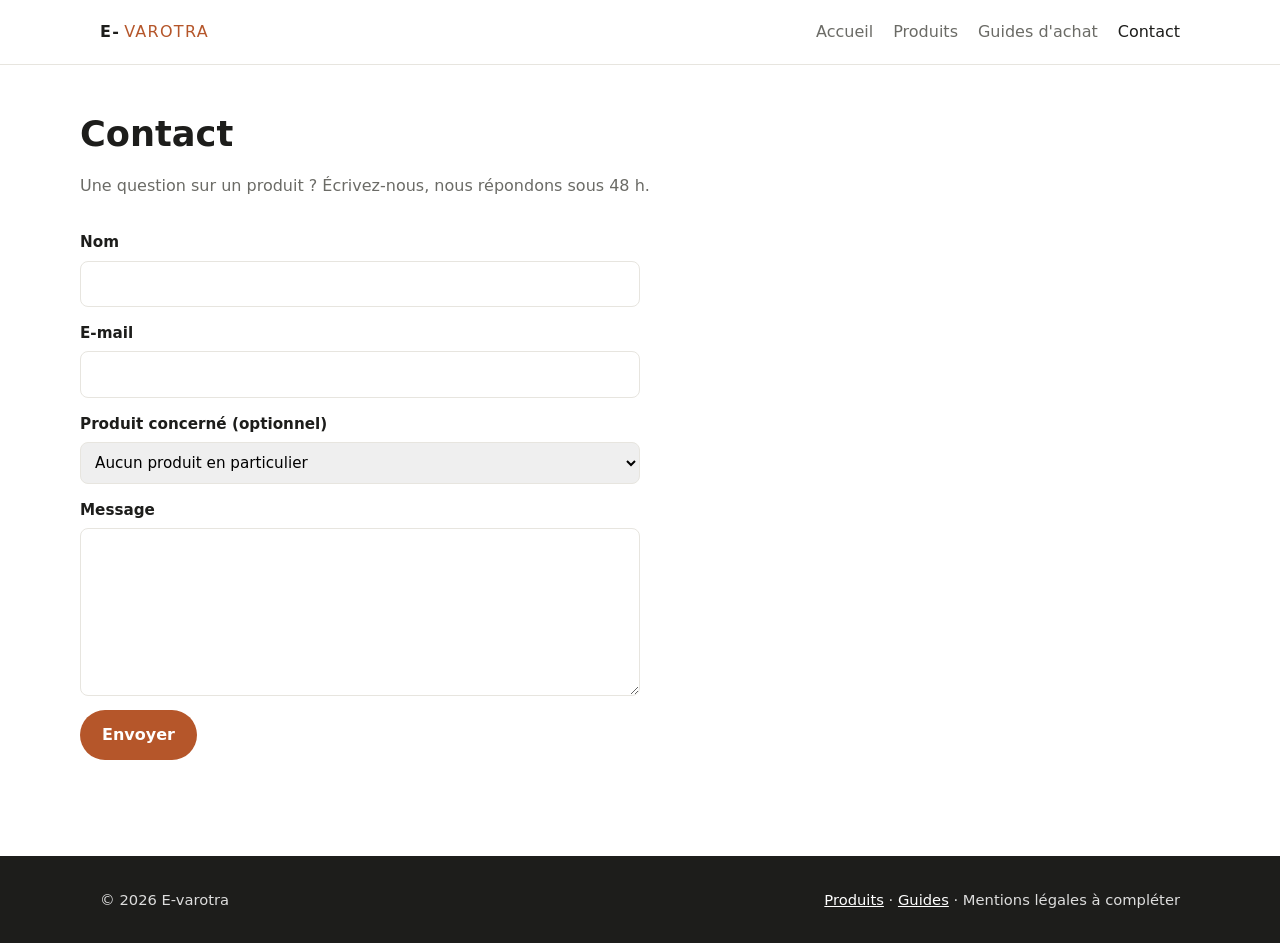
==== pages/contact.html @ 635050bd "Premier commit : site vitrine E-varotra Co-Authored-By: Claude Haiku 5.5 <noreply@anthropic.com> Cla" ====
<!DOCTYPE html>
<html lang="fr">
<head>
  <meta charset="UTF-8">
  <meta name="viewport" content="width=device-width, initial-scale=1.0">
  <meta name="description" content="Contactez-nous pour toute question sur nos ustensiles de cuisine.">
  <title>Contact — E-varotra</title>
  <link rel="stylesheet" href="../css/style.css">
</head>
<body data-base="../">

  <header class="site-header">
    <div class="container header-inner">
      <a class="logo" href="../index.html">E-<span>VAROTRA</span></a>
      <nav class="main-nav">
        <a href="../index.html">Accueil</a>
        <a href="produits.html">Produits</a>
        <a href="guides.html">Guides d'achat</a>
        <a href="contact.html" class="active">Contact</a>
      </nav>
    </div>
  </header>

  <main class="container section">
    <h1>Contact</h1>
    <p class="muted">Une question sur un produit ? Écrivez-nous, nous répondons sous 48 h.</p>

    <form id="contact-form" class="contact" style="margin-top:32px">
      <label>Nom
        <input type="text" name="nom" required>
      </label>
      <label>E-mail
        <input type="email" name="email" required>
      </label>
      <label>Produit concerné (optionnel)
        <select name="produit" id="produit-select">
          <option value="">Aucun produit en particulier</option>
        </select>
      </label>
      <label>Message
        <textarea name="message" rows="6" required></textarea>
      </label>
      <button type="submit" class="btn btn-primary">Envoyer</button>
    </form>
  </main>

  <footer class="site-footer">
    <div class="container footer-inner">
      <span>© 2026 E-varotra</span>
      <span><a href="produits.html">Produits</a> · <a href="guides.html">Guides</a> · Mentions légales à compléter</span>
    </div>
  </footer>

  <script src="../js/main.js"></script>
</body>
</html>
---- css/style.css ----
:root {
  --bg: #ffffff;
  --text: #1d1d1b;
  --muted: #6b6b66;
  --line: #e7e5df;
  --soft: #f6f4ef;
  --accent: #b5562a;
  --accent-dark: #8f4120;
  --radius: 10px;
  --max: 1120px;
}

* { box-sizing: border-box; }

body {
  margin: 0;
  font-family: system-ui, -apple-system, "Segoe UI", Roboto, sans-serif;
  color: var(--text);
  background: var(--bg);
  line-height: 1.6;
}

a { color: inherit; }
img { max-width: 100%; }

.container { max-width: var(--max); margin: 0 auto; padding: 0 20px; }
.section { padding: 48px 0; }
.muted { color: var(--muted); }

h1, h2, h3 { line-height: 1.2; margin: 0 0 0.5em; }
h1 { font-size: 2.2rem; }
h2 { font-size: 1.6rem; }

/* En-tête */
.site-header {
  position: sticky;
  top: 0;
  z-index: 10;
  background: #fff;
  border-bottom: 1px solid var(--line);
}
.header-inner {
  display: flex;
  align-items: center;
  justify-content: space-between;
  flex-wrap: wrap;
  min-height: 64px;
}
.logo { font-weight: 800; letter-spacing: 0.08em; text-decoration: none; }
.logo span { color: var(--accent); font-weight: 400; margin-left: 4px; }
.main-nav { display: flex; gap: 20px; flex-wrap: wrap; }
.main-nav a { text-decoration: none; color: var(--muted); }
.main-nav a:hover, .main-nav a.active { color: var(--text); }

/* Accueil */
.hero { background: var(--soft); padding: 80px 0; }
.hero h1 { font-size: 2.8rem; max-width: 18ch; }
.eyebrow {
  margin: 0 0 12px;
  font-size: 0.8rem;
  font-weight: 600;
  letter-spacing: 0.12em;
  text-transform: uppercase;
  color: var(--accent);
}
.lead { font-size: 1.15rem; color: var(--muted); max-width: 52ch; }

.btn {
  display: inline-block;
  padding: 12px 22px;
  border: 0;
  border-radius: 999px;
  font: inherit;
  font-weight: 600;
  text-decoration: none;
  cursor: pointer;
}
.btn-primary { background: var(--accent); color: #fff; }
.btn-primary:hover { background: var(--accent-dark); }
.btn-small { padding: 8px 14px; font-size: 0.9rem; background: var(--text); color: #fff; }

.section-head {
  display: flex;
  justify-content: space-between;
  align-items: baseline;
  flex-wrap: wrap;
  gap: 12px;
}

/* Grilles */
.grid { display: grid; gap: 20px; }
.grid-4 { grid-template-columns: repeat(auto-fill, minmax(220px, 1fr)); }
.grid-2 { grid-template-columns: repeat(auto-fill, minmax(300px, 1fr)); }

/* Cartes */
.category-card,
.guide-card,
.product-card {
  border: 1px solid var(--line);
  border-radius: var(--radius);
  background: #fff;
  color: inherit;
  text-decoration: none;
  transition: transform 0.15s, box-shadow 0.15s;
}
.category-card:hover,
.guide-card:hover,
.product-card:hover {
  transform: translateY(-2px);
  box-shadow: 0 6px 18px rgba(0, 0, 0, 0.06);
}
.category-card, .guide-card { padding: 24px; }
.category-card p, .guide-card p { margin: 0; color: var(--muted); }

.product-card { overflow: hidden; display: flex; flex-direction: column; }
.product-img {
  aspect-ratio: 4 / 3;
  background: var(--soft);
  display: flex;
  align-items: center;
  justify-content: center;
  color: var(--muted);
  font-size: 0.85rem;
  letter-spacing: 0.06em;
  text-transform: uppercase;
}
.product-body { padding: 16px; display: flex; flex-direction: column; gap: 6px; flex: 1; }
.product-meta { margin: 0; font-size: 0.8rem; color: var(--muted); text-transform: uppercase; letter-spacing: 0.06em; }
.product-body h3 { font-size: 1.05rem; margin: 0; }
.product-desc { margin: 0; font-size: 0.92rem; color: var(--muted); flex: 1; }
.product-foot { display: flex; justify-content: space-between; align-items: center; margin-top: 8px; }
.price { font-weight: 700; }
.badge { background: var(--accent); color: #fff; font-size: 0.75rem; padding: 3px 10px; border-radius: 999px; }

/* Filtres */
.filters { display: flex; gap: 16px; flex-wrap: wrap; align-items: flex-end; margin: 24px 0; }
.filters label { display: flex; flex-direction: column; gap: 6px; font-size: 0.9rem; color: var(--muted); }
.filters select,
.filters input[type="range"] { min-width: 170px; padding: 8px; border: 1px solid var(--line); border-radius: 8px; font: inherit; color: var(--text); }

/* Guides */
.guide-article { max-width: 720px; margin-bottom: 56px; scroll-margin-top: 90px; }
.guide-article p, .guide-article li { color: #333; }

/* Formulaire */
form.contact { display: grid; gap: 14px; max-width: 560px; }
form.contact label { display: flex; flex-direction: column; gap: 6px; font-weight: 600; font-size: 0.95rem; }
form.contact input,
form.contact select,
form.contact textarea {
  padding: 10px;
  border: 1px solid var(--line);
  border-radius: 8px;
  font: inherit;
  font-weight: 400;
}
form.contact .btn { justify-self: start; border: 0; }

/* Pied de page */
.site-footer { margin-top: 48px; padding: 32px 0; background: var(--text); color: #ddd; font-size: 0.92rem; }
.site-footer a { color: #fff; }
.footer-inner { display: flex; justify-content: space-between; flex-wrap: wrap; gap: 16px; }

@media (max-width: 600px) {
  .hero { padding: 56px 0; }
  .hero h1 { font-size: 2.1rem; }
}
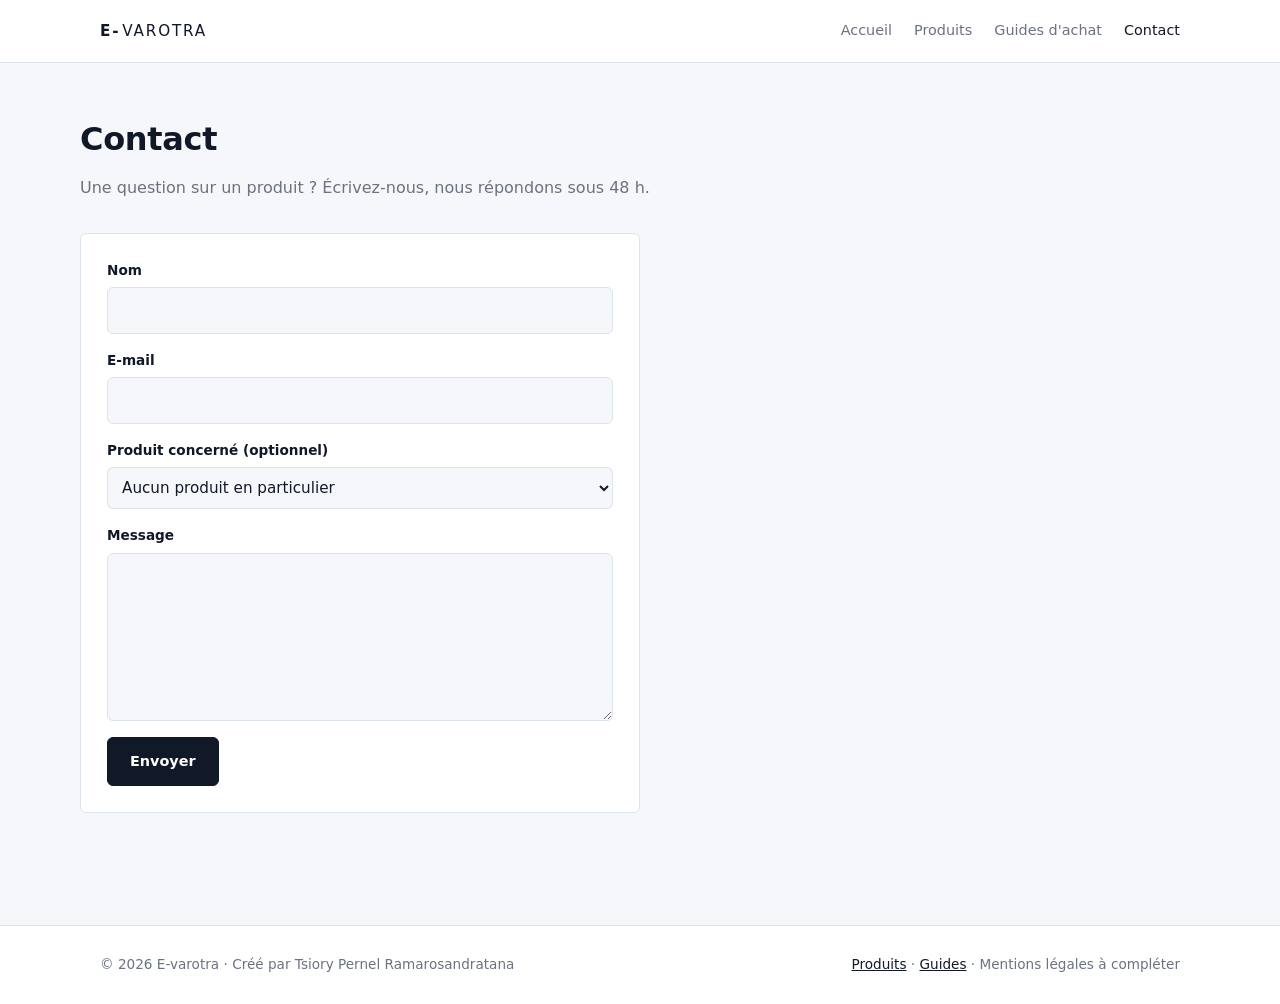
==== commit 1cdd5b6f: "Ajoute le nom du créateur dans le pied de page Co-Authored-By: Claude Haiku 5.5 <noreply@anthropic.c" ====
--- a/pages/contact.html
+++ b/pages/contact.html
@@ -46,7 +46,7 @@
 
   <footer class="site-footer">
     <div class="container footer-inner">
-      <span>© 2026 E-varotra</span>
+      <span>© 2026 E-varotra · Créé par Tsiory Pernel Ramarosandratana</span>
       <span><a href="produits.html">Produits</a> · <a href="guides.html">Guides</a> · Mentions légales à compléter</span>
     </div>
   </footer>
--- a/css/style.css
+++ b/css/style.css
@@ -1,12 +1,11 @@
 :root {
-  --bg: #ffffff;
-  --text: #1d1d1b;
-  --muted: #6b6b66;
-  --line: #e7e5df;
-  --soft: #f6f4ef;
-  --accent: #b5562a;
-  --accent-dark: #8f4120;
-  --radius: 10px;
+  --page: #f5f7fa;
+  --surface: #ffffff;
+  --text: #111827;
+  --muted: #6b7280;
+  --line: #dde3ea;
+  --soft: #eef2f6;
+  --radius: 6px;
   --max: 1120px;
 }
 
@@ -16,7 +15,7 @@
   margin: 0;
   font-family: system-ui, -apple-system, "Segoe UI", Roboto, sans-serif;
   color: var(--text);
-  background: var(--bg);
+  background: var(--page);
   line-height: 1.6;
 }
 
@@ -24,19 +23,20 @@
 img { max-width: 100%; }
 
 .container { max-width: var(--max); margin: 0 auto; padding: 0 20px; }
-.section { padding: 48px 0; }
+.section { padding: 56px 0; }
 .muted { color: var(--muted); }
 
-h1, h2, h3 { line-height: 1.2; margin: 0 0 0.5em; }
-h1 { font-size: 2.2rem; }
-h2 { font-size: 1.6rem; }
+h1, h2, h3 { line-height: 1.25; margin: 0 0 0.5em; color: var(--text); }
+h1 { font-size: 2rem; font-weight: 700; letter-spacing: -0.01em; }
+h2 { font-size: 1.3rem; font-weight: 600; }
+h3 { font-size: 1rem; font-weight: 600; }
 
 /* En-tête */
 .site-header {
   position: sticky;
   top: 0;
   z-index: 10;
-  background: #fff;
+  background: var(--surface);
   border-bottom: 1px solid var(--line);
 }
 .header-inner {
@@ -44,40 +44,56 @@
   align-items: center;
   justify-content: space-between;
   flex-wrap: wrap;
-  min-height: 64px;
-}
-.logo { font-weight: 800; letter-spacing: 0.08em; text-decoration: none; }
-.logo span { color: var(--accent); font-weight: 400; margin-left: 4px; }
-.main-nav { display: flex; gap: 20px; flex-wrap: wrap; }
-.main-nav a { text-decoration: none; color: var(--muted); }
+  min-height: 62px;
+  gap: 12px;
+}
+.logo { font-size: 0.95rem; font-weight: 700; letter-spacing: 0.12em; text-decoration: none; text-transform: uppercase; }
+.logo span { font-weight: 400; margin-left: 2px; }
+.main-nav { display: flex; gap: 22px; flex-wrap: wrap; }
+.main-nav a { text-decoration: none; color: var(--muted); font-size: 0.9rem; }
 .main-nav a:hover, .main-nav a.active { color: var(--text); }
 
-/* Accueil */
-.hero { background: var(--soft); padding: 80px 0; }
-.hero h1 { font-size: 2.8rem; max-width: 18ch; }
+/* Accueil : fond de plan technique (cercles de cotation et repères) */
+.hero {
+  padding: 96px 0;
+  border-bottom: 1px solid var(--line);
+  background-color: var(--page);
+  background-image: url("data:image/svg+xml,%3Csvg xmlns='http://www.w3.org/2000/svg' viewBox='0 0 800 400'%3E%3Cg fill='none' stroke='%23c9d3df' stroke-width='1.2'%3E%3Ccircle cx='620' cy='200' r='130'/%3E%3Ccircle cx='620' cy='200' r='90'/%3E%3Cline x1='460' y1='200' x2='780' y2='200' stroke-dasharray='5 4'/%3E%3Cline x1='620' y1='40' x2='620' y2='360' stroke-dasharray='5 4'/%3E%3Cpath d='M120 330 H260 M120 322 V338 M260 322 V338'/%3E%3C/g%3E%3C/svg%3E");
+  background-repeat: no-repeat;
+  background-position: right center;
+  background-size: min(640px, 92%) auto;
+}
+.hero h1 { font-size: 2.6rem; max-width: 18ch; }
 .eyebrow {
-  margin: 0 0 12px;
-  font-size: 0.8rem;
+  margin: 0 0 14px;
+  font-size: 0.75rem;
   font-weight: 600;
-  letter-spacing: 0.12em;
+  letter-spacing: 0.14em;
   text-transform: uppercase;
-  color: var(--accent);
-}
-.lead { font-size: 1.15rem; color: var(--muted); max-width: 52ch; }
-
+  color: var(--muted);
+}
+.lead { font-size: 1.05rem; color: var(--muted); max-width: 52ch; margin-bottom: 28px; }
+
+/* Boutons */
 .btn {
   display: inline-block;
   padding: 12px 22px;
-  border: 0;
-  border-radius: 999px;
+  border: 1px solid var(--text);
+  border-radius: var(--radius);
   font: inherit;
+  font-size: 0.9rem;
   font-weight: 600;
   text-decoration: none;
+  text-align: center;
   cursor: pointer;
-}
-.btn-primary { background: var(--accent); color: #fff; }
-.btn-primary:hover { background: var(--accent-dark); }
-.btn-small { padding: 8px 14px; font-size: 0.9rem; background: var(--text); color: #fff; }
+  background: transparent;
+  color: var(--text);
+}
+.btn-primary { background: var(--text); color: #ffffff; }
+.btn-primary:hover { background: #1f2937; }
+.btn-outline:hover { background: var(--text); color: #ffffff; }
+.btn-block { display: block; width: 100%; }
+.btn-small { padding: 9px 14px; font-size: 0.85rem; }
 
 .section-head {
   display: flex;
@@ -85,83 +101,133 @@
   align-items: baseline;
   flex-wrap: wrap;
   gap: 12px;
-}
+  margin-bottom: 20px;
+}
+.section-head a { color: var(--text); font-size: 0.9rem; font-weight: 600; text-decoration: none; }
 
 /* Grilles */
-.grid { display: grid; gap: 20px; }
-.grid-4 { grid-template-columns: repeat(auto-fill, minmax(220px, 1fr)); }
-.grid-2 { grid-template-columns: repeat(auto-fill, minmax(300px, 1fr)); }
-
-/* Cartes */
-.category-card,
-.guide-card,
+.grid { display: grid; gap: 18px; }
+.grid-4 { grid-template-columns: repeat(auto-fill, minmax(200px, 1fr)); }
+.grid-2 { grid-template-columns: repeat(auto-fill, minmax(280px, 1fr)); }
+
+/* Univers */
+.category-card {
+  display: block;
+  padding: 20px;
+  border: 1px solid var(--line);
+  border-radius: var(--radius);
+  background: var(--surface);
+  text-decoration: none;
+}
+.category-card:hover { border-color: var(--text); }
+.category-card h3 { margin: 0 0 6px; }
+.category-card p { margin: 0; font-size: 0.85rem; color: var(--muted); }
+
+/* Guides */
+.guide-card {
+  display: block;
+  padding: 20px;
+  border: 1px solid var(--line);
+  border-radius: var(--radius);
+  background: var(--surface);
+  text-decoration: none;
+}
+.guide-card:hover { border-color: var(--text); }
+.guide-card p { margin: 0; color: var(--muted); font-size: 0.9rem; }
+
+/* Cartes produit */
 .product-card {
-  border: 1px solid var(--line);
-  border-radius: var(--radius);
-  background: #fff;
-  color: inherit;
-  text-decoration: none;
-  transition: transform 0.15s, box-shadow 0.15s;
-}
-.category-card:hover,
-.guide-card:hover,
-.product-card:hover {
-  transform: translateY(-2px);
-  box-shadow: 0 6px 18px rgba(0, 0, 0, 0.06);
-}
-.category-card, .guide-card { padding: 24px; }
-.category-card p, .guide-card p { margin: 0; color: var(--muted); }
-
-.product-card { overflow: hidden; display: flex; flex-direction: column; }
+  display: flex;
+  flex-direction: column;
+  overflow: hidden;
+  border: 1px solid var(--line);
+  border-radius: var(--radius);
+  background: var(--surface);
+}
 .product-img {
-  aspect-ratio: 4 / 3;
+  aspect-ratio: 1 / 1;
   background: var(--soft);
   display: flex;
   align-items: center;
   justify-content: center;
   color: var(--muted);
-  font-size: 0.85rem;
-  letter-spacing: 0.06em;
+  font-size: 0.75rem;
+  letter-spacing: 0.1em;
   text-transform: uppercase;
 }
-.product-body { padding: 16px; display: flex; flex-direction: column; gap: 6px; flex: 1; }
-.product-meta { margin: 0; font-size: 0.8rem; color: var(--muted); text-transform: uppercase; letter-spacing: 0.06em; }
-.product-body h3 { font-size: 1.05rem; margin: 0; }
-.product-desc { margin: 0; font-size: 0.92rem; color: var(--muted); flex: 1; }
-.product-foot { display: flex; justify-content: space-between; align-items: center; margin-top: 8px; }
-.price { font-weight: 700; }
-.badge { background: var(--accent); color: #fff; font-size: 0.75rem; padding: 3px 10px; border-radius: 999px; }
+img.product-img,
+img.product-photo { width: 100%; aspect-ratio: 1 / 1; object-fit: contain; display: block; background: var(--soft); }
+.product-body { padding: 14px; display: flex; flex-direction: column; gap: 4px; flex: 1; }
+.product-meta { margin: 0; font-size: 0.72rem; color: var(--muted); text-transform: uppercase; letter-spacing: 0.08em; }
+.product-body h3 { font-size: 0.95rem; margin: 0; }
+.product-desc { margin: 0; font-size: 0.85rem; color: var(--muted); flex: 1; }
+.product-foot { display: flex; justify-content: space-between; align-items: center; margin: 8px 0; gap: 8px; }
+.price { font-weight: 700; font-size: 1rem; color: var(--text); }
+.badge { background: var(--text); color: #ffffff; font-size: 0.7rem; font-weight: 600; padding: 3px 8px; border-radius: 4px; }
+.product-card .btn { margin-top: auto; }
 
 /* Filtres */
 .filters { display: flex; gap: 16px; flex-wrap: wrap; align-items: flex-end; margin: 24px 0; }
-.filters label { display: flex; flex-direction: column; gap: 6px; font-size: 0.9rem; color: var(--muted); }
+.filters label { display: flex; flex-direction: column; gap: 6px; font-size: 0.8rem; color: var(--muted); font-weight: 600; }
 .filters select,
-.filters input[type="range"] { min-width: 170px; padding: 8px; border: 1px solid var(--line); border-radius: 8px; font: inherit; color: var(--text); }
-
-/* Guides */
-.guide-article { max-width: 720px; margin-bottom: 56px; scroll-margin-top: 90px; }
-.guide-article p, .guide-article li { color: #333; }
+.filters input[type="range"] { min-width: 170px; padding: 9px; border: 1px solid var(--line); border-radius: var(--radius); font: inherit; font-size: 0.9rem; color: var(--text); background: var(--surface); }
+
+/* Fiche produit */
+.breadcrumb { font-size: 0.8rem; color: var(--muted); margin-bottom: 20px; }
+.breadcrumb a { color: var(--text); }
+.product-page { display: grid; grid-template-columns: repeat(auto-fit, minmax(280px, 1fr)); gap: 40px; align-items: start; background: var(--surface); border: 1px solid var(--line); border-radius: var(--radius); padding: 24px; }
+.product-photo { aspect-ratio: 1 / 1; background: var(--soft); border-radius: var(--radius); display: flex; align-items: center; justify-content: center; color: var(--muted); font-size: 0.8rem; text-transform: uppercase; letter-spacing: 0.1em; }
+.product-info h1 { font-size: 1.6rem; margin-bottom: 6px; }
+.product-info .price { font-size: 1.4rem; display: block; margin: 14px 0; }
+.product-info .btn + .btn { margin-top: 8px; }
+.specs { width: 100%; border-collapse: collapse; margin: 20px 0 0; font-family: ui-monospace, "SFMono-Regular", Menlo, Consolas, monospace; font-size: 0.85rem; }
+.specs th, .specs td { text-align: left; padding: 9px 0; border-bottom: 1px dotted var(--line); }
+.specs th { font-weight: 400; color: var(--muted); width: 45%; }
+.related { margin-top: 48px; }
+
+/* Articles guides */
+.guide-article {
+  max-width: 720px;
+  margin-bottom: 40px;
+  padding: 28px;
+  background: var(--surface);
+  border: 1px solid var(--line);
+  border-radius: var(--radius);
+  scroll-margin-top: 80px;
+}
+.guide-article p, .guide-article li { color: #374151; }
 
 /* Formulaire */
-form.contact { display: grid; gap: 14px; max-width: 560px; }
-form.contact label { display: flex; flex-direction: column; gap: 6px; font-weight: 600; font-size: 0.95rem; }
+form.contact {
+  display: grid;
+  gap: 16px;
+  max-width: 560px;
+  background: var(--surface);
+  border: 1px solid var(--line);
+  border-radius: var(--radius);
+  padding: 26px;
+}
+form.contact label { display: flex; flex-direction: column; gap: 6px; font-size: 0.85rem; color: var(--text); font-weight: 600; }
 form.contact input,
 form.contact select,
 form.contact textarea {
   padding: 10px;
   border: 1px solid var(--line);
-  border-radius: 8px;
+  border-radius: var(--radius);
   font: inherit;
+  font-size: 0.95rem;
   font-weight: 400;
-}
-form.contact .btn { justify-self: start; border: 0; }
+  color: var(--text);
+  background: var(--page);
+}
+form.contact .btn { justify-self: start; }
 
 /* Pied de page */
-.site-footer { margin-top: 48px; padding: 32px 0; background: var(--text); color: #ddd; font-size: 0.92rem; }
-.site-footer a { color: #fff; }
+.site-footer { margin-top: 56px; padding: 28px 0; background: var(--surface); border-top: 1px solid var(--line); color: var(--muted); font-size: 0.85rem; }
+.site-footer a { color: var(--text); }
 .footer-inner { display: flex; justify-content: space-between; flex-wrap: wrap; gap: 16px; }
 
 @media (max-width: 600px) {
-  .hero { padding: 56px 0; }
-  .hero h1 { font-size: 2.1rem; }
-}
+  .hero { padding: 56px 0; background-size: 130% auto; background-position: 110% 100%; }
+  .hero h1 { font-size: 1.8rem; }
+}
